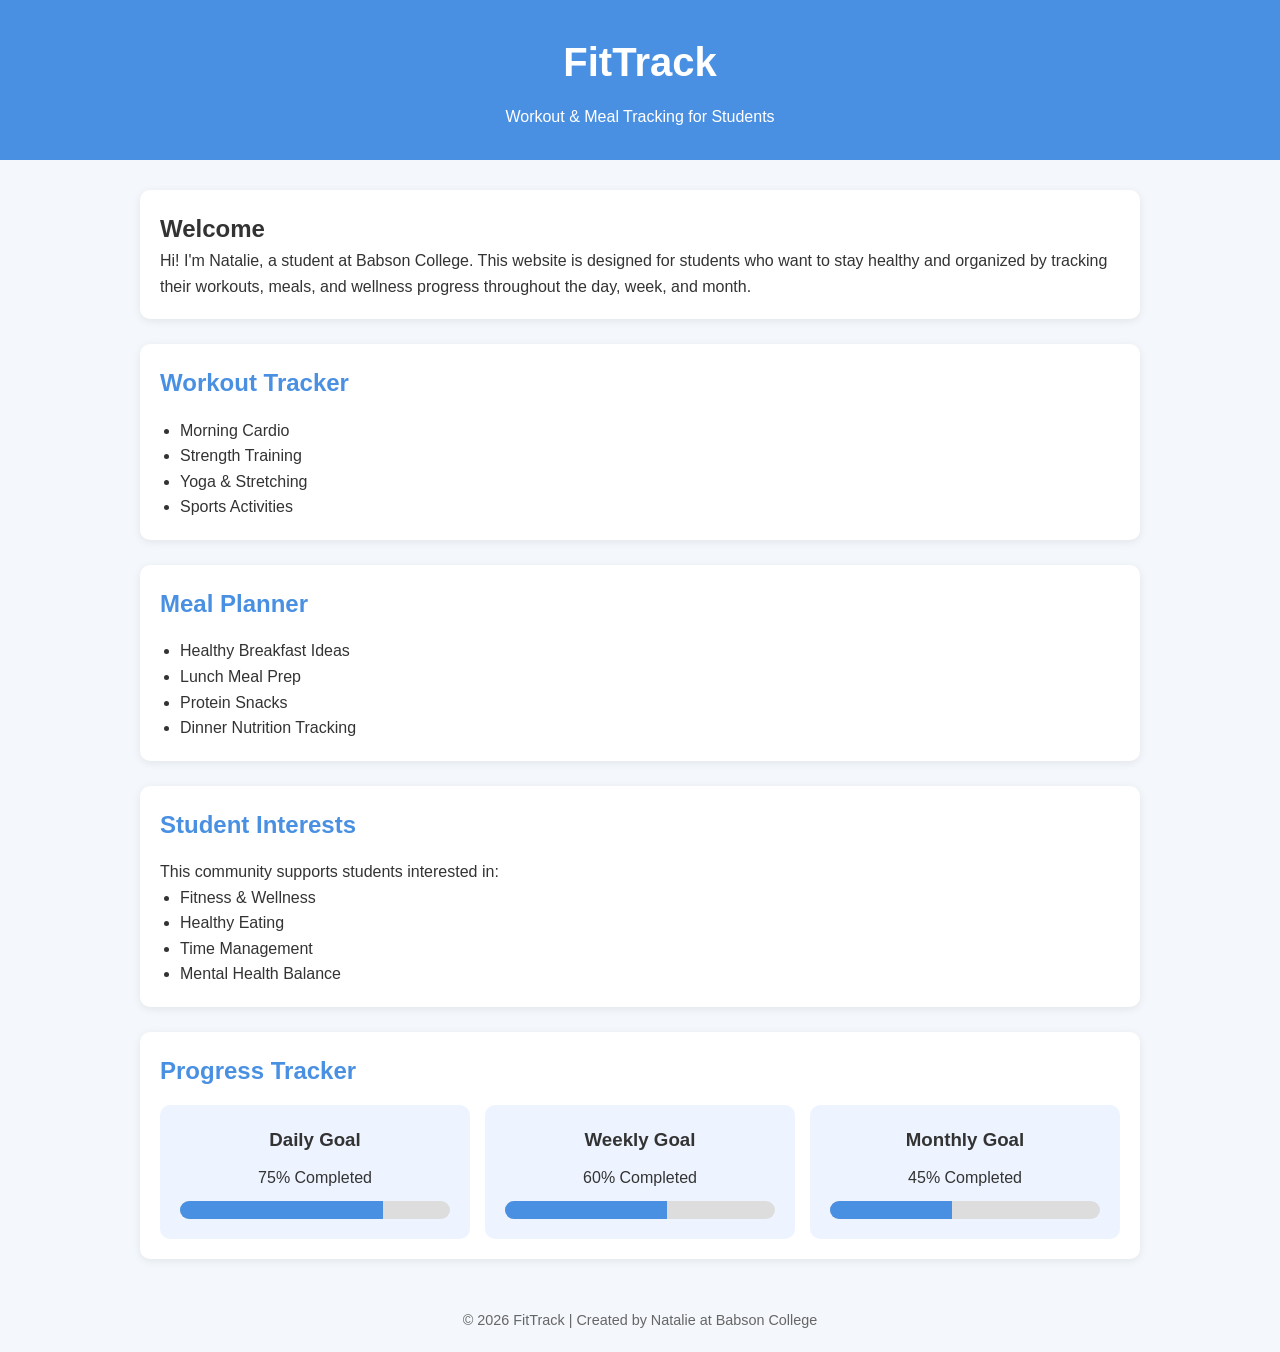
==== index.html @ f673563c "Add initial website" ====
<!DOCTYPE html>
<html lang="en">
<head>
  <meta charset="UTF-8" />
  <meta name="viewport" content="width=device-width, initial-scale=1.0" />
  <title>FitTrack | Student Wellness Tracker</title>

  <style>
    * {
      margin: 0;
      padding: 0;
      box-sizing: border-box;
      font-family: Arial, sans-serif;
    }

    body {
      background-color: #f4f7fb;
      color: #333;
      line-height: 1.6;
    }

    header {
      background-color: #4a90e2;
      color: white;
      text-align: center;
      padding: 30px 20px;
    }

    header h1 {
      margin-bottom: 10px;
      font-size: 2.5rem;
    }

    .container {
      width: 90%;
      max-width: 1000px;
      margin: 30px auto;
    }

    .intro {
      background: white;
      padding: 20px;
      border-radius: 10px;
      margin-bottom: 25px;
      box-shadow: 0 2px 8px rgba(0,0,0,0.08);
    }

    .section {
      background: white;
      padding: 20px;
      border-radius: 10px;
      margin-bottom: 25px;
      box-shadow: 0 2px 8px rgba(0,0,0,0.08);
    }

    .section h2 {
      color: #4a90e2;
      margin-bottom: 15px;
    }

    ul {
      padding-left: 20px;
    }

    .tracker-grid {
      display: grid;
      grid-template-columns: repeat(auto-fit, minmax(180px, 1fr));
      gap: 15px;
      margin-top: 15px;
    }

    .tracker-card {
      background-color: #eef4ff;
      padding: 20px;
      border-radius: 10px;
      text-align: center;
    }

    .tracker-card h3 {
      margin-bottom: 10px;
      color: #333;
    }

    .progress-bar {
      width: 100%;
      background-color: #ddd;
      border-radius: 20px;
      overflow: hidden;
      height: 18px;
      margin-top: 10px;
    }

    .progress {
      height: 100%;
      background-color: #4a90e2;
    }

    footer {
      text-align: center;
      padding: 20px;
      color: #666;
      font-size: 0.9rem;
    }

    @media (max-width: 600px) {
      header h1 {
        font-size: 2rem;
      }
    }
  </style>
</head>

<body>

  <header>
    <h1>FitTrack</h1>
    <p>Workout & Meal Tracking for Students</p>
  </header>

  <div class="container">

    <!-- Intro Section -->
    <section class="intro">
      <h2>Welcome</h2>
      <p>
        Hi! I'm Natalie, a student at Babson College. This website is designed
        for students who want to stay healthy and organized by tracking their
        workouts, meals, and wellness progress throughout the day, week, and month.
      </p>
    </section>

    <!-- Workout Section -->
    <section class="section">
      <h2>Workout Tracker</h2>
      <ul>
        <li>Morning Cardio</li>
        <li>Strength Training</li>
        <li>Yoga & Stretching</li>
        <li>Sports Activities</li>
      </ul>
    </section>

    <!-- Meal Section -->
    <section class="section">
      <h2>Meal Planner</h2>
      <ul>
        <li>Healthy Breakfast Ideas</li>
        <li>Lunch Meal Prep</li>
        <li>Protein Snacks</li>
        <li>Dinner Nutrition Tracking</li>
      </ul>
    </section>

    <!-- Interests Section -->
    <section class="section">
      <h2>Student Interests</h2>
      <p>
        This community supports students interested in:
      </p>
      <ul>
        <li>Fitness & Wellness</li>
        <li>Healthy Eating</li>
        <li>Time Management</li>
        <li>Mental Health Balance</li>
      </ul>
    </section>

    <!-- Progress Tracker -->
    <section class="section">
      <h2>Progress Tracker</h2>

      <div class="tracker-grid">

        <div class="tracker-card">
          <h3>Daily Goal</h3>
          <p>75% Completed</p>
          <div class="progress-bar">
            <div class="progress" style="width: 75%;"></div>
          </div>
        </div>

        <div class="tracker-card">
          <h3>Weekly Goal</h3>
          <p>60% Completed</p>
          <div class="progress-bar">
            <div class="progress" style="width: 60%;"></div>
          </div>
        </div>

        <div class="tracker-card">
          <h3>Monthly Goal</h3>
          <p>45% Completed</p>
          <div class="progress-bar">
            <div class="progress" style="width: 45%;"></div>
          </div>
        </div>

      </div>
    </section>

  </div>

  <footer>
    <p>© 2026 FitTrack | Created by Natalie at Babson College</p>
  </footer>

</body>
</html>
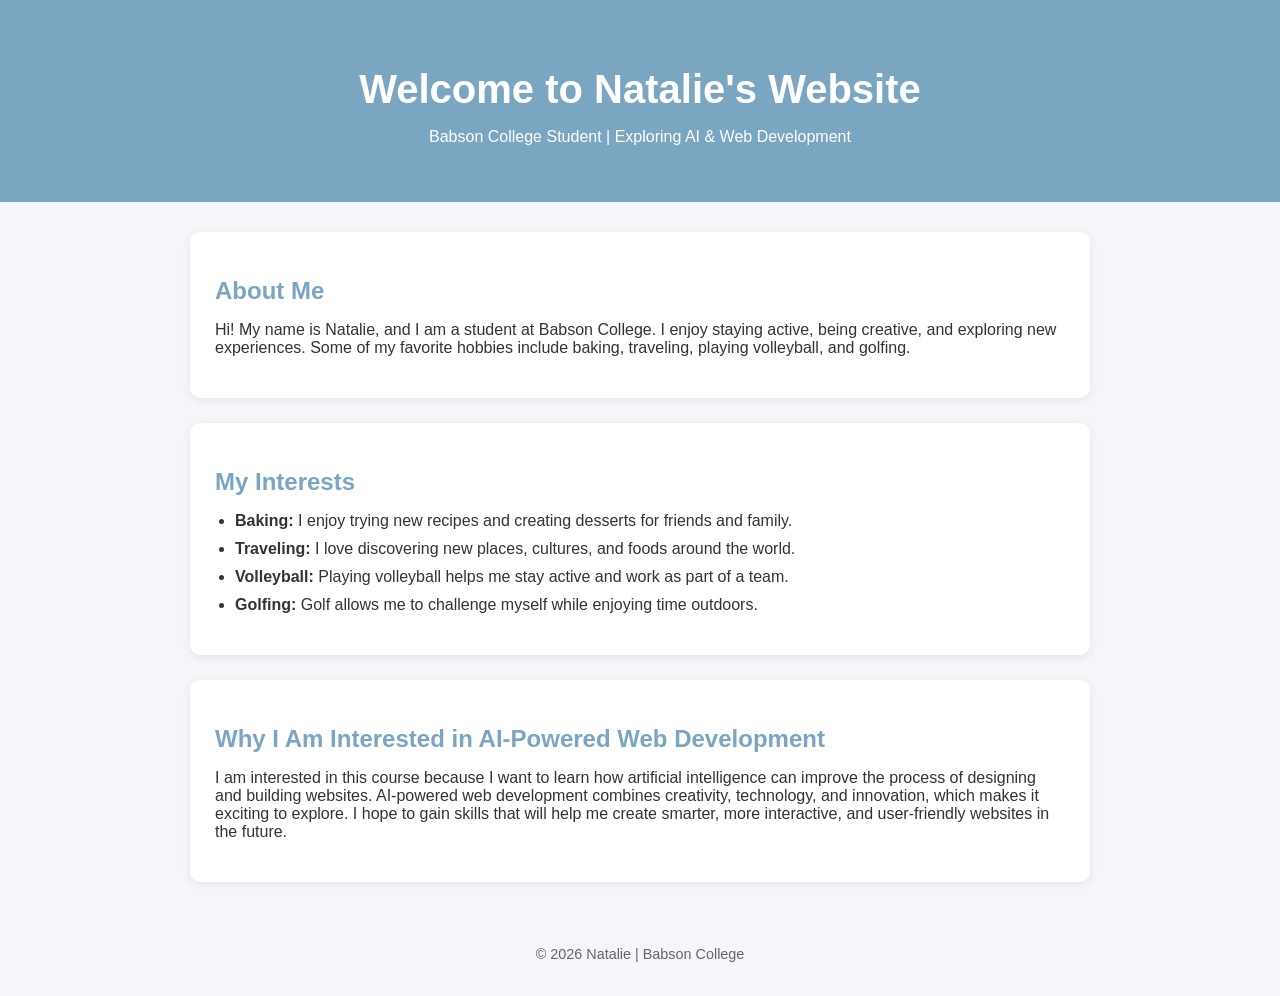
==== commit c5f33fe9: "Add initial website" ====
--- a/index.html
+++ b/index.html
@@ -1,29 +1,23 @@
 <!DOCTYPE html>
 <html lang="en">
 <head>
-  <meta charset="UTF-8" />
-  <meta name="viewport" content="width=device-width, initial-scale=1.0" />
-  <title>FitTrack | Student Wellness Tracker</title>
+  <meta charset="UTF-8">
+  <meta name="viewport" content="width=device-width, initial-scale=1.0">
+  <title>Natalie's Personal Website</title>
 
   <style>
-    * {
+    body {
       margin: 0;
-      padding: 0;
-      box-sizing: border-box;
       font-family: Arial, sans-serif;
-    }
-
-    body {
-      background-color: #f4f7fb;
+      background-color: #f4f6f9;
       color: #333;
-      line-height: 1.6;
     }
 
     header {
-      background-color: #4a90e2;
+      background-color: #7aa6c2;
       color: white;
       text-align: center;
-      padding: 30px 20px;
+      padding: 40px 20px;
     }
 
     header h1 {
@@ -33,28 +27,20 @@
 
     .container {
       width: 90%;
-      max-width: 1000px;
+      max-width: 900px;
       margin: 30px auto;
     }
 
-    .intro {
-      background: white;
-      padding: 20px;
+    .section {
+      background-color: white;
+      padding: 25px;
+      margin-bottom: 25px;
       border-radius: 10px;
-      margin-bottom: 25px;
-      box-shadow: 0 2px 8px rgba(0,0,0,0.08);
-    }
-
-    .section {
-      background: white;
-      padding: 20px;
-      border-radius: 10px;
-      margin-bottom: 25px;
       box-shadow: 0 2px 8px rgba(0,0,0,0.08);
     }
 
     .section h2 {
-      color: #4a90e2;
+      color: #7aa6c2;
       margin-bottom: 15px;
     }
 
@@ -62,37 +48,8 @@
       padding-left: 20px;
     }
 
-    .tracker-grid {
-      display: grid;
-      grid-template-columns: repeat(auto-fit, minmax(180px, 1fr));
-      gap: 15px;
-      margin-top: 15px;
-    }
-
-    .tracker-card {
-      background-color: #eef4ff;
-      padding: 20px;
-      border-radius: 10px;
-      text-align: center;
-    }
-
-    .tracker-card h3 {
+    li {
       margin-bottom: 10px;
-      color: #333;
-    }
-
-    .progress-bar {
-      width: 100%;
-      background-color: #ddd;
-      border-radius: 20px;
-      overflow: hidden;
-      height: 18px;
-      margin-top: 10px;
-    }
-
-    .progress {
-      height: 100%;
-      background-color: #4a90e2;
     }
 
     footer {
@@ -106,6 +63,10 @@
       header h1 {
         font-size: 2rem;
       }
+
+      .section {
+        padding: 20px;
+      }
     }
   </style>
 </head>
@@ -113,95 +74,48 @@
 <body>
 
   <header>
-    <h1>FitTrack</h1>
-    <p>Workout & Meal Tracking for Students</p>
+    <h1>Welcome to Natalie's Website</h1>
+    <p>Babson College Student | Exploring AI & Web Development</p>
   </header>
 
   <div class="container">
 
     <!-- Intro Section -->
-    <section class="intro">
-      <h2>Welcome</h2>
+    <section class="section">
+      <h2>About Me</h2>
       <p>
-        Hi! I'm Natalie, a student at Babson College. This website is designed
-        for students who want to stay healthy and organized by tracking their
-        workouts, meals, and wellness progress throughout the day, week, and month.
+        Hi! My name is Natalie, and I am a student at Babson College. 
+        I enjoy staying active, being creative, and exploring new experiences. 
+        Some of my favorite hobbies include baking, traveling, playing volleyball, and golfing.
       </p>
-    </section>
-
-    <!-- Workout Section -->
-    <section class="section">
-      <h2>Workout Tracker</h2>
-      <ul>
-        <li>Morning Cardio</li>
-        <li>Strength Training</li>
-        <li>Yoga & Stretching</li>
-        <li>Sports Activities</li>
-      </ul>
-    </section>
-
-    <!-- Meal Section -->
-    <section class="section">
-      <h2>Meal Planner</h2>
-      <ul>
-        <li>Healthy Breakfast Ideas</li>
-        <li>Lunch Meal Prep</li>
-        <li>Protein Snacks</li>
-        <li>Dinner Nutrition Tracking</li>
-      </ul>
     </section>
 
     <!-- Interests Section -->
     <section class="section">
-      <h2>Student Interests</h2>
-      <p>
-        This community supports students interested in:
-      </p>
+      <h2>My Interests</h2>
       <ul>
-        <li>Fitness & Wellness</li>
-        <li>Healthy Eating</li>
-        <li>Time Management</li>
-        <li>Mental Health Balance</li>
+        <li><strong>Baking:</strong> I enjoy trying new recipes and creating desserts for friends and family.</li>
+        <li><strong>Traveling:</strong> I love discovering new places, cultures, and foods around the world.</li>
+        <li><strong>Volleyball:</strong> Playing volleyball helps me stay active and work as part of a team.</li>
+        <li><strong>Golfing:</strong> Golf allows me to challenge myself while enjoying time outdoors.</li>
       </ul>
     </section>
 
-    <!-- Progress Tracker -->
+    <!-- Course Interest Section -->
     <section class="section">
-      <h2>Progress Tracker</h2>
-
-      <div class="tracker-grid">
-
-        <div class="tracker-card">
-          <h3>Daily Goal</h3>
-          <p>75% Completed</p>
-          <div class="progress-bar">
-            <div class="progress" style="width: 75%;"></div>
-          </div>
-        </div>
-
-        <div class="tracker-card">
-          <h3>Weekly Goal</h3>
-          <p>60% Completed</p>
-          <div class="progress-bar">
-            <div class="progress" style="width: 60%;"></div>
-          </div>
-        </div>
-
-        <div class="tracker-card">
-          <h3>Monthly Goal</h3>
-          <p>45% Completed</p>
-          <div class="progress-bar">
-            <div class="progress" style="width: 45%;"></div>
-          </div>
-        </div>
-
-      </div>
+      <h2>Why I Am Interested in AI-Powered Web Development</h2>
+      <p>
+        I am interested in this course because I want to learn how artificial intelligence 
+        can improve the process of designing and building websites. AI-powered web development 
+        combines creativity, technology, and innovation, which makes it exciting to explore. 
+        I hope to gain skills that will help me create smarter, more interactive, and user-friendly websites in the future.
+      </p>
     </section>
 
   </div>
 
   <footer>
-    <p>© 2026 FitTrack | Created by Natalie at Babson College</p>
+    <p>© 2026 Natalie | Babson College</p>
   </footer>
 
 </body>
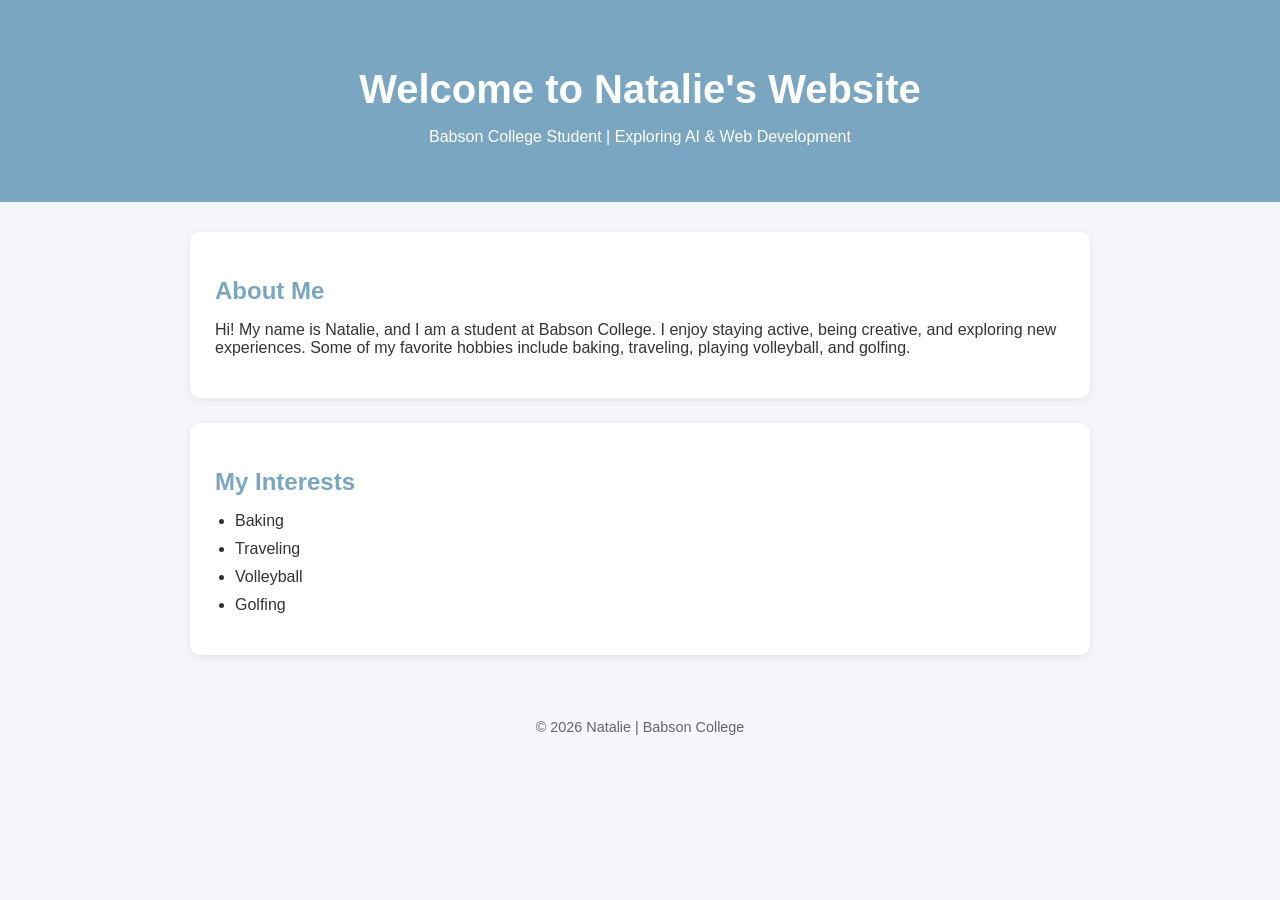
==== commit bd2310e1: "Removed course interest section of index.html" ====
--- a/index.html
+++ b/index.html
@@ -94,22 +94,11 @@
     <section class="section">
       <h2>My Interests</h2>
       <ul>
-        <li><strong>Baking:</strong> I enjoy trying new recipes and creating desserts for friends and family.</li>
-        <li><strong>Traveling:</strong> I love discovering new places, cultures, and foods around the world.</li>
-        <li><strong>Volleyball:</strong> Playing volleyball helps me stay active and work as part of a team.</li>
-        <li><strong>Golfing:</strong> Golf allows me to challenge myself while enjoying time outdoors.</li>
+        <li>Baking</li>
+        <li>Traveling</li>
+        <li>Volleyball</li>
+        <li>Golfing</li>
       </ul>
-    </section>
-
-    <!-- Course Interest Section -->
-    <section class="section">
-      <h2>Why I Am Interested in AI-Powered Web Development</h2>
-      <p>
-        I am interested in this course because I want to learn how artificial intelligence 
-        can improve the process of designing and building websites. AI-powered web development 
-        combines creativity, technology, and innovation, which makes it exciting to explore. 
-        I hope to gain skills that will help me create smarter, more interactive, and user-friendly websites in the future.
-      </p>
     </section>
 
   </div>
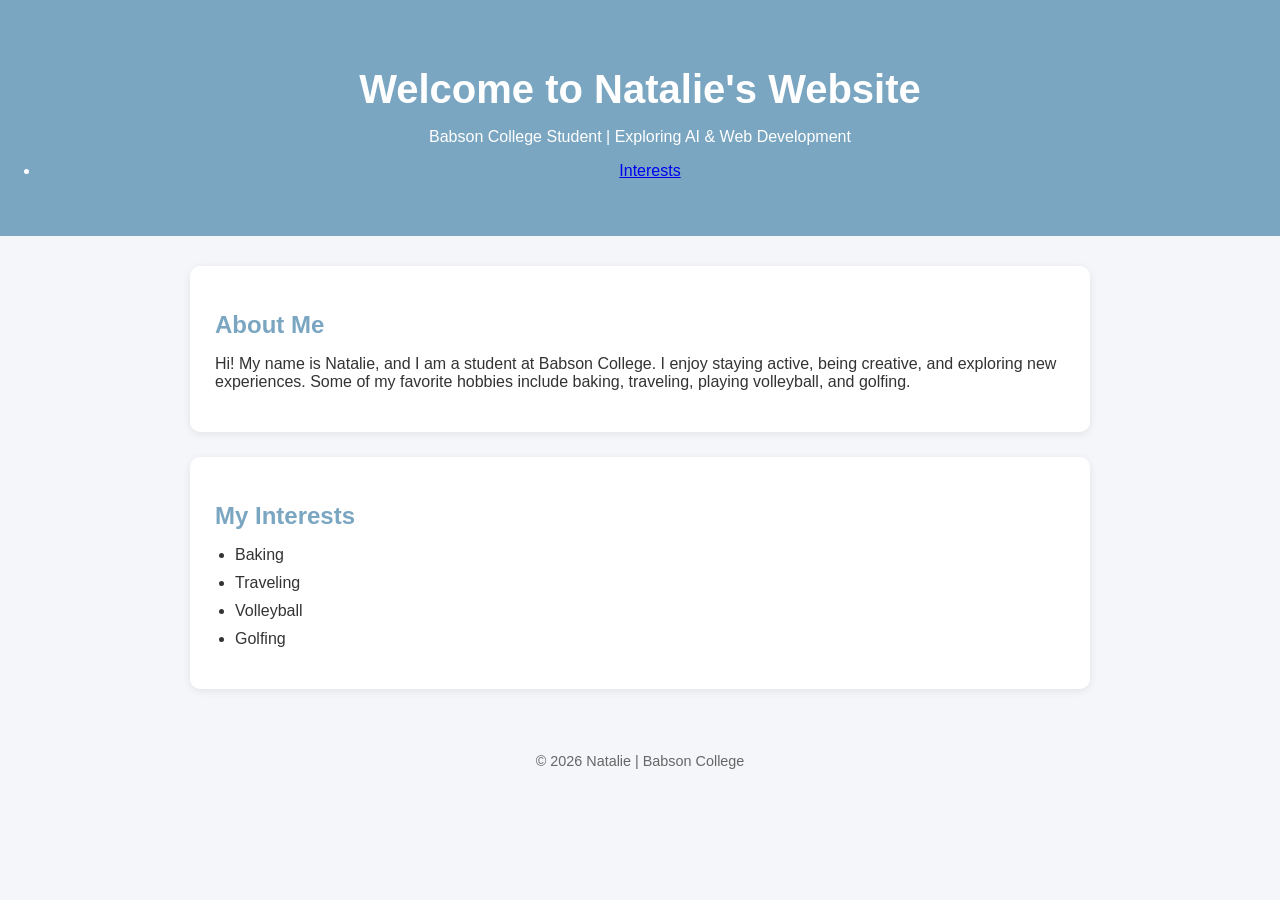
==== commit 0d6bbe15: "removed css from index.html" ====
--- a/index.html
+++ b/index.html
@@ -4,78 +4,21 @@
   <meta charset="UTF-8">
   <meta name="viewport" content="width=device-width, initial-scale=1.0">
   <title>Natalie's Personal Website</title>
-
-  <style>
-    body {
-      margin: 0;
-      font-family: Arial, sans-serif;
-      background-color: #f4f6f9;
-      color: #333;
-    }
-
-    header {
-      background-color: #7aa6c2;
-      color: white;
-      text-align: center;
-      padding: 40px 20px;
-    }
-
-    header h1 {
-      margin-bottom: 10px;
-      font-size: 2.5rem;
-    }
-
-    .container {
-      width: 90%;
-      max-width: 900px;
-      margin: 30px auto;
-    }
-
-    .section {
-      background-color: white;
-      padding: 25px;
-      margin-bottom: 25px;
-      border-radius: 10px;
-      box-shadow: 0 2px 8px rgba(0,0,0,0.08);
-    }
-
-    .section h2 {
-      color: #7aa6c2;
-      margin-bottom: 15px;
-    }
-
-    ul {
-      padding-left: 20px;
-    }
-
-    li {
-      margin-bottom: 10px;
-    }
-
-    footer {
-      text-align: center;
-      padding: 20px;
-      color: #666;
-      font-size: 0.9rem;
-    }
-
-    @media (max-width: 600px) {
-      header h1 {
-        font-size: 2rem;
-      }
-
-      .section {
-        padding: 20px;
-      }
-    }
-  </style>
+  <link rel="stylesheet" href="css/style.css">
 </head>
 
 <body>
-
   <header>
     <h1>Welcome to Natalie's Website</h1>
     <p>Babson College Student | Exploring AI & Web Development</p>
+    <nav>
+      <ul>
+        <li>
+          <a href="interests.html">Interests</a>
+        </li>
+
+      </ul>
+    </nav>
   </header>
 
   <div class="container">
--- a/css/style.css
+++ b/css/style.css
@@ -0,0 +1,62 @@
+body {
+      margin: 0;
+      font-family: Arial, sans-serif;
+      background-color: #f4f6f9;
+      color: #333;
+}
+
+header {
+      background-color: #7aa6c2;
+      color: white;
+      text-align: center;
+      padding: 40px 20px;
+}
+
+header h1 {
+      margin-bottom: 10px;
+      font-size: 2.5rem;
+}
+
+.container {
+      width: 90%;
+      max-width: 900px;
+      margin: 30px auto;
+}
+
+.section {
+      background-color: white;
+      padding: 25px;
+      margin-bottom: 25px;
+      border-radius: 10px;
+      box-shadow: 0 2px 8px rgba(0,0,0,0.08);
+}
+
+.section h2 {
+      color: #7aa6c2;
+      margin-bottom: 15px;
+}
+
+ul {
+      padding-left: 20px;
+}
+
+li {
+      margin-bottom: 10px;
+}
+
+footer {
+      text-align: center;
+      padding: 20px;
+      color: #666;
+      font-size: 0.9rem;
+}
+
+@media (max-width: 600px) {
+      header h1 {
+        font-size: 2rem;
+      }
+
+      .section {
+        padding: 20px;
+      }
+}
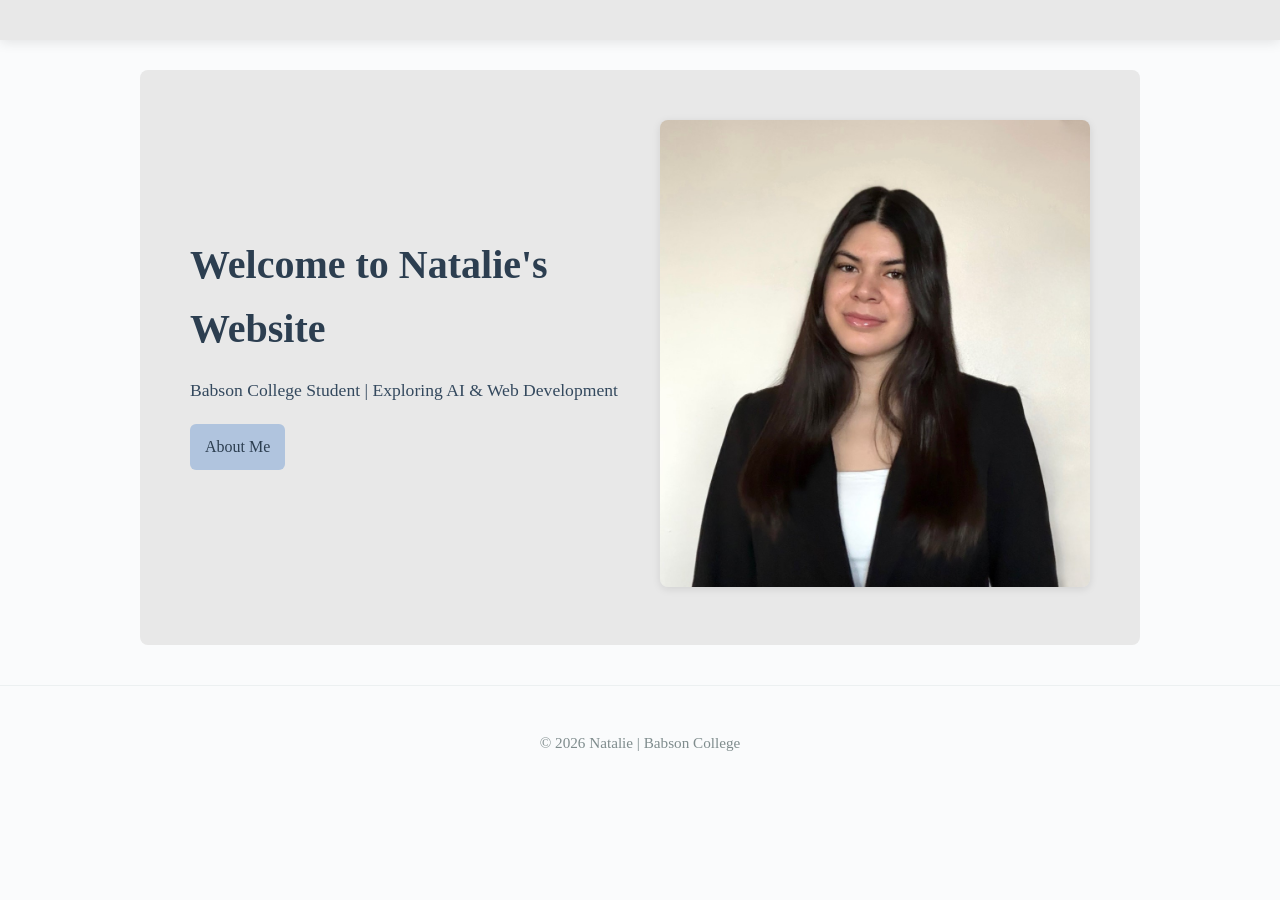
==== commit 293bf4df: "Updated index html to remove interests and about me section" ====
--- a/index.html
+++ b/index.html
@@ -9,43 +9,30 @@
 
 <body>
   <header>
-    <h1>Welcome to Natalie's Website</h1>
-    <p>Babson College Student | Exploring AI & Web Development</p>
-    <nav>
-      <ul>
-        <li>
-          <a href="interests.html">Interests</a>
-        </li>
-
-      </ul>
-    </nav>
   </header>
 
-  <div class="container">
+    <section id="hero">
+      <div class="hero-text">
+        <h1>Welcome to Natalie's Website</h1>
+        <p>Babson College Student | Exploring AI & Web Development</p>
+        <nav>
+          <ul>
+            <li>
+              <a href="about-me.html" class="about-link">About Me</a>
+            </li>
 
-    <!-- Intro Section -->
-    <section class="section">
-      <h2>About Me</h2>
-      <p>
-        Hi! My name is Natalie, and I am a student at Babson College. 
-        I enjoy staying active, being creative, and exploring new experiences. 
-        Some of my favorite hobbies include baking, traveling, playing volleyball, and golfing.
-      </p>
+          </ul>
+        </nav>
+      </div>
+      <div class="hero-photo">
+        <figure>
+          <img
+            src="images/headshot.jpeg"
+            alt="Natalie's headshot"
+          >
+        </figure>
+      </div>
     </section>
-
-    <!-- Interests Section -->
-    <section class="section">
-      <h2>My Interests</h2>
-      <ul>
-        <li>Baking</li>
-        <li>Traveling</li>
-        <li>Volleyball</li>
-        <li>Golfing</li>
-      </ul>
-    </section>
-
-  </div>
-
   <footer>
     <p>© 2026 Natalie | Babson College</p>
   </footer>
--- a/css/style.css
+++ b/css/style.css
@@ -1,62 +1,208 @@
+* {
+      box-sizing: border-box;
+}
+
 body {
       margin: 0;
-      font-family: Arial, sans-serif;
-      background-color: #f4f6f9;
-      color: #333;
+      font-family:'Times New Roman', Times, serif;
+      background-color: #fafbfc;
+      color: #2c3e50;
+      line-height: 1.6;
 }
 
 header {
-      background-color: #7aa6c2;
+      background: #e8e8e8;
       color: white;
       text-align: center;
-      padding: 40px 20px;
+      padding: 20px;
+      box-shadow: 0 2px 12px rgba(0, 0, 0, 0.1);
 }
 
 header h1 {
-      margin-bottom: 10px;
+      margin: 0 0 10px 0;
       font-size: 2.5rem;
+      font-weight: 700;
+      letter-spacing: -0.5px;
+}
+
+header p {
+      margin: 0;
+      font-size: 1.1rem;
+      font-weight: 300;
+      opacity: 0.95;
+}
+
+#hero {
+      display: flex;
+      align-items: center;
+      gap: 40px;
+      background-color: #e8e8e8;
+      padding: 50px;
+      border-radius: 8px;
+      margin: 30px auto;
+      max-width: 1000px;
+      width: 90%;
+}
+
+.hero-text {
+      flex: 1;
+      font-family: 'Times New Roman', serif;
+}
+
+.hero-text h1 {
+      margin: 0 0 15px 0;
+      font-size: 2.5rem;
+      font-weight: 700;
+      color: #2c3e50;
+}
+
+.hero-text p {
+      margin: 0;
+      font-size: 1.1rem;
+      color: #34495e;
+}
+
+.hero-photo {
+      flex: 1;
+      text-align: center;
+}
+
+.hero-photo figure {
+      margin: 0;
+}
+
+.hero-photo img {
+      max-width: 100%;
+      height: auto;
+      border-radius: 8px;
+      box-shadow: 0 2px 8px rgba(0, 0, 0, 0.1);
+}
+
+nav ul {
+      list-style: none;
+      padding: 20px 0 0 0;
+      margin: 0;
+      display: flex;
+      justify-content: flex-start;
+      gap: 30px;
+}
+
+nav a {
+      color: #2c3e50;
+      text-decoration: none;
+      font-weight: 500;
+      transition: opacity 0.3s ease;
+}
+
+nav a:hover {
+      opacity: 0.8;
+}
+
+.about-link {
+      background-color: #B0C4DE;
+      padding: 10px 15px;
+      border-radius: 6px;
+      display: inline-block;
+      color: #2c3e50 !important;
+}
+
+.about-link:hover {
+      opacity: 0.9;
 }
 
 .container {
       width: 90%;
       max-width: 900px;
-      margin: 30px auto;
+      margin: 40px auto;
 }
 
 .section {
       background-color: white;
-      padding: 25px;
-      margin-bottom: 25px;
-      border-radius: 10px;
-      box-shadow: 0 2px 8px rgba(0,0,0,0.08);
+      padding: 35px;
+      margin-bottom: 30px;
+      border-radius: 8px;
+      box-shadow: 0 1px 3px rgba(0, 0, 0, 0.08);
+      transition: box-shadow 0.3s ease;
+}
+
+.section:hover {
+      box-shadow: 0 4px 12px rgba(0, 0, 0, 0.12);
 }
 
 .section h2 {
-      color: #7aa6c2;
-      margin-bottom: 15px;
+      color: #2c3e50;
+      margin: 0 0 20px 0;
+      font-size: 1.8rem;
+      font-weight: 600;
+}
+
+.about-me {
+      background-color: lightsteelblue;
+      padding: 35px;
+      margin: 80px auto 30px auto;
+      border-radius: 8px;
+      box-shadow: 0 1px 3px rgba(0, 0, 0, 0.08);
+      max-width: 600px;
+}
+
+.about-me h2 {
+      color: #2c3e50;
+      margin: 0 0 20px 0;
+      font-size: 1.8rem;
+      font-weight: 600;
 }
 
 ul {
       padding-left: 20px;
+      margin: 0;
 }
 
 li {
-      margin-bottom: 10px;
+      margin-bottom: 12px;
+      color: #34495e;
+}
+
+.interest-image {
+      max-width: 100%;
+      height: auto;
+      border-radius: 8px;
+      margin-top: 15px;
+      box-shadow: 0 2px 8px rgba(0, 0, 0, 0.1);
 }
 
 footer {
       text-align: center;
-      padding: 20px;
-      color: #666;
-      font-size: 0.9rem;
+      padding: 30px 20px;
+      color: #7f8c8d;
+      font-size: 0.95rem;
+      border-top: 1px solid #ecf0f1;
+      margin-top: 40px;
 }
 
 @media (max-width: 600px) {
       header h1 {
-        font-size: 2rem;
+            font-size: 2rem;
+      }
+
+      header p {
+            font-size: 1rem;
+      }
+
+      nav ul {
+            flex-wrap: wrap;
+            gap: 15px;
+      }
+
+      .container {
+            margin: 30px auto;
       }
 
       .section {
-        padding: 20px;
+            padding: 25px;
+            margin-bottom: 20px;
+      }
+
+      .section h2 {
+            font-size: 1.5rem;
       }
 }
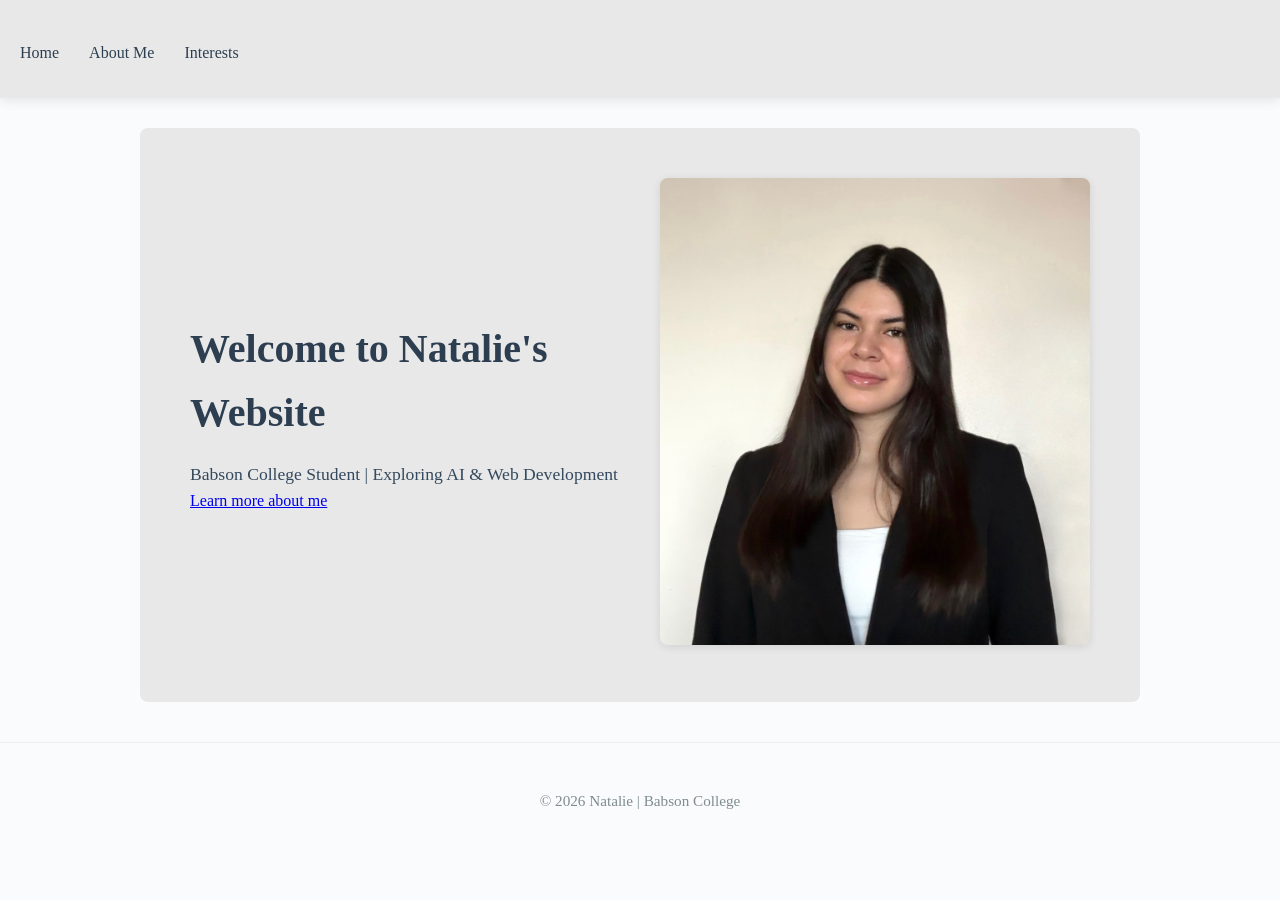
==== commit b49a6e96: "Used Google font and added a header" ====
--- a/index.html
+++ b/index.html
@@ -4,35 +4,40 @@
   <meta charset="UTF-8">
   <meta name="viewport" content="width=device-width, initial-scale=1.0">
   <title>Natalie's Personal Website</title>
-  <link rel="stylesheet" href="css/style.css">
+  <link rel="preconnect" href="https://fonts.googleapis.com">
+  <link href="https://fonts.googleapis.com/css2?family=Gelasio:ital,wght@0,400;0,500;0,600;0,700;1,400&display=swap" rel="stylesheet">
+  <link rel="stylesheet" href="css/styles.css">
 </head>
 
 <body>
-  <header>
+  <header class="site-header">
+    <div class="header-inner">
+      <nav>
+        <ul>
+          <li><a href="index.html" class="active">Home</a></li>
+          <li><a href="about-me.html">About Me</a></li>
+          <li><a href="interests.html">Interests</a></li>
+        </ul>
+      </nav>
+    </div>
   </header>
 
-    <section id="hero">
-      <div class="hero-text">
-        <h1>Welcome to Natalie's Website</h1>
-        <p>Babson College Student | Exploring AI & Web Development</p>
-        <nav>
-          <ul>
-            <li>
-              <a href="about-me.html" class="about-link">About Me</a>
-            </li>
+  <section id="hero">
+    <div class="hero-text">
+      <h1>Welcome to Natalie's Website</h1>
+      <p>Babson College Student | Exploring AI &amp; Web Development</p>
+      <a href="about-me.html" class="cta-button">Learn more about me</a>
+    </div>
+    <div class="hero-photo">
+      <figure>
+        <img
+          src="images/headshot.jpeg"
+          alt="Natalie's headshot"
+        >
+      </figure>
+    </div>
+  </section>
 
-          </ul>
-        </nav>
-      </div>
-      <div class="hero-photo">
-        <figure>
-          <img
-            src="images/headshot.jpeg"
-            alt="Natalie's headshot"
-          >
-        </figure>
-      </div>
-    </section>
   <footer>
     <p>© 2026 Natalie | Babson College</p>
   </footer>
--- a/css/styles.css
+++ b/css/styles.css
@@ -0,0 +1,208 @@
+* {
+      box-sizing: border-box;
+}
+
+body {
+      margin: 0;
+      font-family:'Times New Roman', Times, serif;
+      background-color: #fafbfc;
+      color: #2c3e50;
+      line-height: 1.6;
+}
+
+header {
+      background: #e8e8e8;
+      color: white;
+      text-align: center;
+      padding: 20px;
+      box-shadow: 0 2px 12px rgba(0, 0, 0, 0.1);
+}
+
+header h1 {
+      margin: 0 0 10px 0;
+      font-size: 2.5rem;
+      font-weight: 700;
+      letter-spacing: -0.5px;
+}
+
+header p {
+      margin: 0;
+      font-size: 1.1rem;
+      font-weight: 300;
+      opacity: 0.95;
+}
+
+#hero {
+      display: flex;
+      align-items: center;
+      gap: 40px;
+      background-color: #e8e8e8;
+      padding: 50px;
+      border-radius: 8px;
+      margin: 30px auto;
+      max-width: 1000px;
+      width: 90%;
+}
+
+.hero-text {
+      flex: 1;
+      font-family: 'Times New Roman', serif;
+}
+
+.hero-text h1 {
+      margin: 0 0 15px 0;
+      font-size: 2.5rem;
+      font-weight: 700;
+      color: #2c3e50;
+}
+
+.hero-text p {
+      margin: 0;
+      font-size: 1.1rem;
+      color: #34495e;
+}
+
+.hero-photo {
+      flex: 1;
+      text-align: center;
+}
+
+.hero-photo figure {
+      margin: 0;
+}
+
+.hero-photo img {
+      max-width: 100%;
+      height: auto;
+      border-radius: 8px;
+      box-shadow: 0 2px 8px rgba(0, 0, 0, 0.1);
+}
+
+nav ul {
+      list-style: none;
+      padding: 20px 0 0 0;
+      margin: 0;
+      display: flex;
+      justify-content: flex-start;
+      gap: 30px;
+}
+
+nav a {
+      color: #2c3e50;
+      text-decoration: none;
+      font-weight: 500;
+      transition: opacity 0.3s ease;
+}
+
+nav a:hover {
+      opacity: 0.8;
+}
+
+.about-link {
+      background-color: #B0C4DE;
+      padding: 10px 15px;
+      border-radius: 6px;
+      display: inline-block;
+      color: #2c3e50 !important;
+}
+
+.about-link:hover {
+      opacity: 0.9;
+}
+
+.container {
+      width: 90%;
+      max-width: 900px;
+      margin: 40px auto;
+}
+
+.section {
+      background-color: white;
+      padding: 35px;
+      margin-bottom: 30px;
+      border-radius: 8px;
+      box-shadow: 0 1px 3px rgba(0, 0, 0, 0.08);
+      transition: box-shadow 0.3s ease;
+}
+
+.section:hover {
+      box-shadow: 0 4px 12px rgba(0, 0, 0, 0.12);
+}
+
+.section h2 {
+      color: #2c3e50;
+      margin: 0 0 20px 0;
+      font-size: 1.8rem;
+      font-weight: 600;
+}
+
+.about-me {
+      background-color: lightsteelblue;
+      padding: 35px;
+      margin: 80px auto 30px auto;
+      border-radius: 8px;
+      box-shadow: 0 1px 3px rgba(0, 0, 0, 0.08);
+      max-width: 600px;
+}
+
+.about-me h2 {
+      color: #2c3e50;
+      margin: 0 0 20px 0;
+      font-size: 1.8rem;
+      font-weight: 600;
+}
+
+ul {
+      padding-left: 20px;
+      margin: 0;
+}
+
+li {
+      margin-bottom: 12px;
+      color: #34495e;
+}
+
+.interest-image {
+      max-width: 100%;
+      height: auto;
+      border-radius: 8px;
+      margin-top: 15px;
+      box-shadow: 0 2px 8px rgba(0, 0, 0, 0.1);
+}
+
+footer {
+      text-align: center;
+      padding: 30px 20px;
+      color: #7f8c8d;
+      font-size: 0.95rem;
+      border-top: 1px solid #ecf0f1;
+      margin-top: 40px;
+}
+
+@media (max-width: 600px) {
+      header h1 {
+            font-size: 2rem;
+      }
+
+      header p {
+            font-size: 1rem;
+      }
+
+      nav ul {
+            flex-wrap: wrap;
+            gap: 15px;
+      }
+
+      .container {
+            margin: 30px auto;
+      }
+
+      .section {
+            padding: 25px;
+            margin-bottom: 20px;
+      }
+
+      .section h2 {
+            font-size: 1.5rem;
+      }
+}
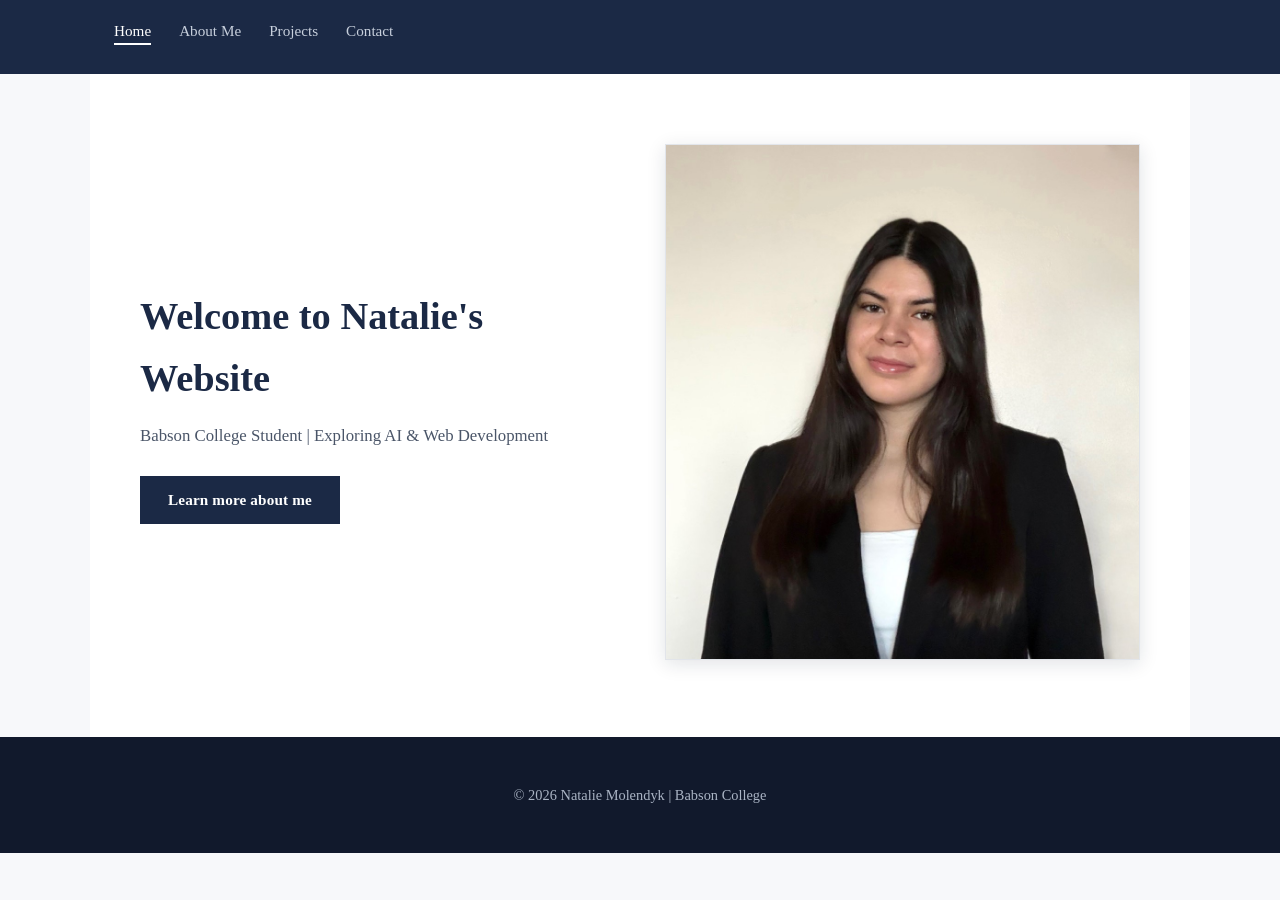
==== commit 988bd06f: "Included links to new pages" ====
--- a/index.html
+++ b/index.html
@@ -16,12 +16,14 @@
         <ul>
           <li><a href="index.html" class="active">Home</a></li>
           <li><a href="about-me.html">About Me</a></li>
-          <li><a href="interests.html">Interests</a></li>
+          <li><a href="projects.html">Projects</a></li>
+          <li><a href="contact.html">Contact</a></li>
         </ul>
       </nav>
     </div>
   </header>
 
+  <main>
   <section id="hero">
     <div class="hero-text">
       <h1>Welcome to Natalie's Website</h1>
@@ -37,9 +39,10 @@
       </figure>
     </div>
   </section>
+  </main>
 
   <footer>
-    <p>© 2026 Natalie | Babson College</p>
+    <p>© 2026 Natalie Molendyk | Babson College</p>
   </footer>
 
 </body>
--- a/css/styles.css
+++ b/css/styles.css
@@ -1,208 +1,246 @@
 * {
-      box-sizing: border-box;
+  box-sizing: border-box;
+}
+
+:root {
+  --navy: #1b2945;
+  --navy-dark: #11192c;
+  --slate: #4a5568;
+  --bg: #f7f8fa;
+  --white: #ffffff;
+  --border: #e2e5ea;
+  --nav-link: #c7cfdc;
 }
 
 body {
-      margin: 0;
-      font-family:'Times New Roman', Times, serif;
-      background-color: #fafbfc;
-      color: #2c3e50;
-      line-height: 1.6;
-}
-
-header {
-      background: #e8e8e8;
-      color: white;
-      text-align: center;
-      padding: 20px;
-      box-shadow: 0 2px 12px rgba(0, 0, 0, 0.1);
-}
-
-header h1 {
-      margin: 0 0 10px 0;
-      font-size: 2.5rem;
-      font-weight: 700;
-      letter-spacing: -0.5px;
-}
-
-header p {
-      margin: 0;
-      font-size: 1.1rem;
-      font-weight: 300;
-      opacity: 0.95;
-}
-
+  margin: 0;
+  font-family: 'Gelasio', Georgia, 'Times New Roman', serif;
+  background-color: var(--bg);
+  color: var(--slate);
+  line-height: 1.6;
+}
+
+/* Site-wide navigation header, present on every page */
+.site-header {
+  background: var(--navy);
+}
+
+.header-inner {
+  max-width: 1100px;
+  margin: 0 auto;
+  display: flex;
+  align-items: center;
+  justify-content: space-between;
+  padding: 18px 24px;
+}
+
+.site-title {
+  color: #ffffff;
+  font-size: 1.25rem;
+  font-weight: 700;
+  text-decoration: none;
+  letter-spacing: 0.01em;
+}
+
+.site-header nav ul {
+  list-style: none;
+  display: flex;
+  gap: 28px;
+  margin: 0;
+  padding: 0;
+}
+
+.site-header nav a {
+  color: var(--nav-link);
+  text-decoration: none;
+  font-weight: 500;
+  font-size: 0.95rem;
+  transition: color 0.2s ease;
+}
+
+.site-header nav a:hover {
+  color: #ffffff;
+}
+
+.site-header nav a.active {
+  color: #ffffff;
+  border-bottom: 2px solid #ffffff;
+  padding-bottom: 4px;
+}
+
+/* Homepage hero */
 #hero {
-      display: flex;
-      align-items: center;
-      gap: 40px;
-      background-color: #e8e8e8;
-      padding: 50px;
-      border-radius: 8px;
-      margin: 30px auto;
-      max-width: 1000px;
-      width: 90%;
+  display: flex;
+  align-items: center;
+  gap: 50px;
+  background-color: var(--white);
+  padding: 70px 50px;
+  margin: 0 auto;
+  max-width: 1100px;
+  width: 90%;
 }
 
 .hero-text {
-      flex: 1;
-      font-family: 'Times New Roman', serif;
+  flex: 1;
 }
 
 .hero-text h1 {
-      margin: 0 0 15px 0;
-      font-size: 2.5rem;
-      font-weight: 700;
-      color: #2c3e50;
+  margin: 0 0 14px 0;
+  font-size: 2.4rem;
+  font-weight: 700;
+  color: var(--navy);
 }
 
 .hero-text p {
-      margin: 0;
-      font-size: 1.1rem;
-      color: #34495e;
+  margin: 0;
+  font-size: 1.05rem;
+  color: var(--slate);
+}
+
+.cta-button {
+  display: inline-block;
+  margin-top: 26px;
+  padding: 12px 28px;
+  background: var(--navy);
+  color: #ffffff;
+  text-decoration: none;
+  font-weight: 600;
+  font-size: 0.95rem;
+  letter-spacing: 0.01em;
+  transition: background 0.2s ease;
+}
+
+.cta-button:hover {
+  background: var(--navy-dark);
 }
 
 .hero-photo {
-      flex: 1;
-      text-align: center;
+  flex: 1;
+  text-align: center;
 }
 
 .hero-photo figure {
-      margin: 0;
+  margin: 0;
 }
 
 .hero-photo img {
-      max-width: 100%;
-      height: auto;
-      border-radius: 8px;
-      box-shadow: 0 2px 8px rgba(0, 0, 0, 0.1);
-}
-
-nav ul {
-      list-style: none;
-      padding: 20px 0 0 0;
-      margin: 0;
-      display: flex;
-      justify-content: flex-start;
-      gap: 30px;
-}
-
-nav a {
-      color: #2c3e50;
-      text-decoration: none;
-      font-weight: 500;
-      transition: opacity 0.3s ease;
-}
-
-nav a:hover {
-      opacity: 0.8;
-}
-
-.about-link {
-      background-color: #B0C4DE;
-      padding: 10px 15px;
-      border-radius: 6px;
-      display: inline-block;
-      color: #2c3e50 !important;
-}
-
-.about-link:hover {
-      opacity: 0.9;
+  max-width: 100%;
+  height: auto;
+  border: 1px solid var(--border);
+  box-shadow: 0 4px 18px rgba(20, 30, 50, 0.12);
+}
+
+/* Page header band, used on About Me and Interests pages */
+.page-header {
+  background: var(--navy);
+  color: #ffffff;
+  text-align: center;
+  padding: 56px 20px;
+}
+
+.page-header h1 {
+  margin: 0;
+  font-size: 2.1rem;
+  font-weight: 700;
 }
 
 .container {
-      width: 90%;
-      max-width: 900px;
-      margin: 40px auto;
-}
-
-.section {
-      background-color: white;
-      padding: 35px;
-      margin-bottom: 30px;
-      border-radius: 8px;
-      box-shadow: 0 1px 3px rgba(0, 0, 0, 0.08);
-      transition: box-shadow 0.3s ease;
-}
-
-.section:hover {
-      box-shadow: 0 4px 12px rgba(0, 0, 0, 0.12);
-}
-
-.section h2 {
-      color: #2c3e50;
-      margin: 0 0 20px 0;
-      font-size: 1.8rem;
-      font-weight: 600;
-}
-
+  width: 90%;
+  max-width: 900px;
+  margin: 50px auto;
+}
+
+.section,
 .about-me {
-      background-color: lightsteelblue;
-      padding: 35px;
-      margin: 80px auto 30px auto;
-      border-radius: 8px;
-      box-shadow: 0 1px 3px rgba(0, 0, 0, 0.08);
-      max-width: 600px;
-}
-
+  background-color: var(--white);
+  border: 1px solid var(--border);
+  padding: 35px;
+  margin-bottom: 30px;
+}
+
+.section h2,
 .about-me h2 {
-      color: #2c3e50;
-      margin: 0 0 20px 0;
-      font-size: 1.8rem;
-      font-weight: 600;
+  color: var(--navy);
+  margin: 0 0 20px 0;
+  font-size: 1.6rem;
+  font-weight: 600;
+}
+
+.about-me {
+  max-width: 700px;
+  margin-left: auto;
+  margin-right: auto;
 }
 
 ul {
-      padding-left: 20px;
-      margin: 0;
+  padding-left: 20px;
+  margin: 0;
 }
 
 li {
-      margin-bottom: 12px;
-      color: #34495e;
+  margin-bottom: 12px;
+  color: var(--slate);
 }
 
 .interest-image {
-      max-width: 100%;
-      height: auto;
-      border-radius: 8px;
-      margin-top: 15px;
-      box-shadow: 0 2px 8px rgba(0, 0, 0, 0.1);
+  max-width: 100%;
+  height: auto;
+  margin-top: 15px;
+  border: 1px solid var(--border);
+  box-shadow: 0 2px 8px rgba(20, 30, 50, 0.08);
 }
 
 footer {
-      text-align: center;
-      padding: 30px 20px;
-      color: #7f8c8d;
-      font-size: 0.95rem;
-      border-top: 1px solid #ecf0f1;
-      margin-top: 40px;
+  text-align: center;
+  padding: 32px 20px;
+  background: var(--navy-dark);
+  color: #aab4c4;
+  font-size: 0.9rem;
 }
 
 @media (max-width: 600px) {
-      header h1 {
-            font-size: 2rem;
-      }
-
-      header p {
-            font-size: 1rem;
-      }
-
-      nav ul {
-            flex-wrap: wrap;
-            gap: 15px;
-      }
-
-      .container {
-            margin: 30px auto;
-      }
-
-      .section {
-            padding: 25px;
-            margin-bottom: 20px;
-      }
-
-      .section h2 {
-            font-size: 1.5rem;
-      }
+  .header-inner {
+    flex-direction: column;
+    gap: 14px;
+    padding: 18px;
+  }
+
+  .site-header nav ul {
+    gap: 18px;
+    flex-wrap: wrap;
+    justify-content: center;
+  }
+
+  #hero {
+    flex-direction: column;
+    padding: 40px 24px;
+    text-align: center;
+  }
+
+  .hero-text h1 {
+    font-size: 1.9rem;
+  }
+
+  .page-header {
+    padding: 40px 20px;
+  }
+
+  .page-header h1 {
+    font-size: 1.7rem;
+  }
+
+  .container {
+    margin: 30px auto;
+  }
+
+  .section,
+  .about-me {
+    padding: 25px;
+    margin-bottom: 20px;
+  }
+
+  .section h2,
+  .about-me h2 {
+    font-size: 1.4rem;
+  }
 }
